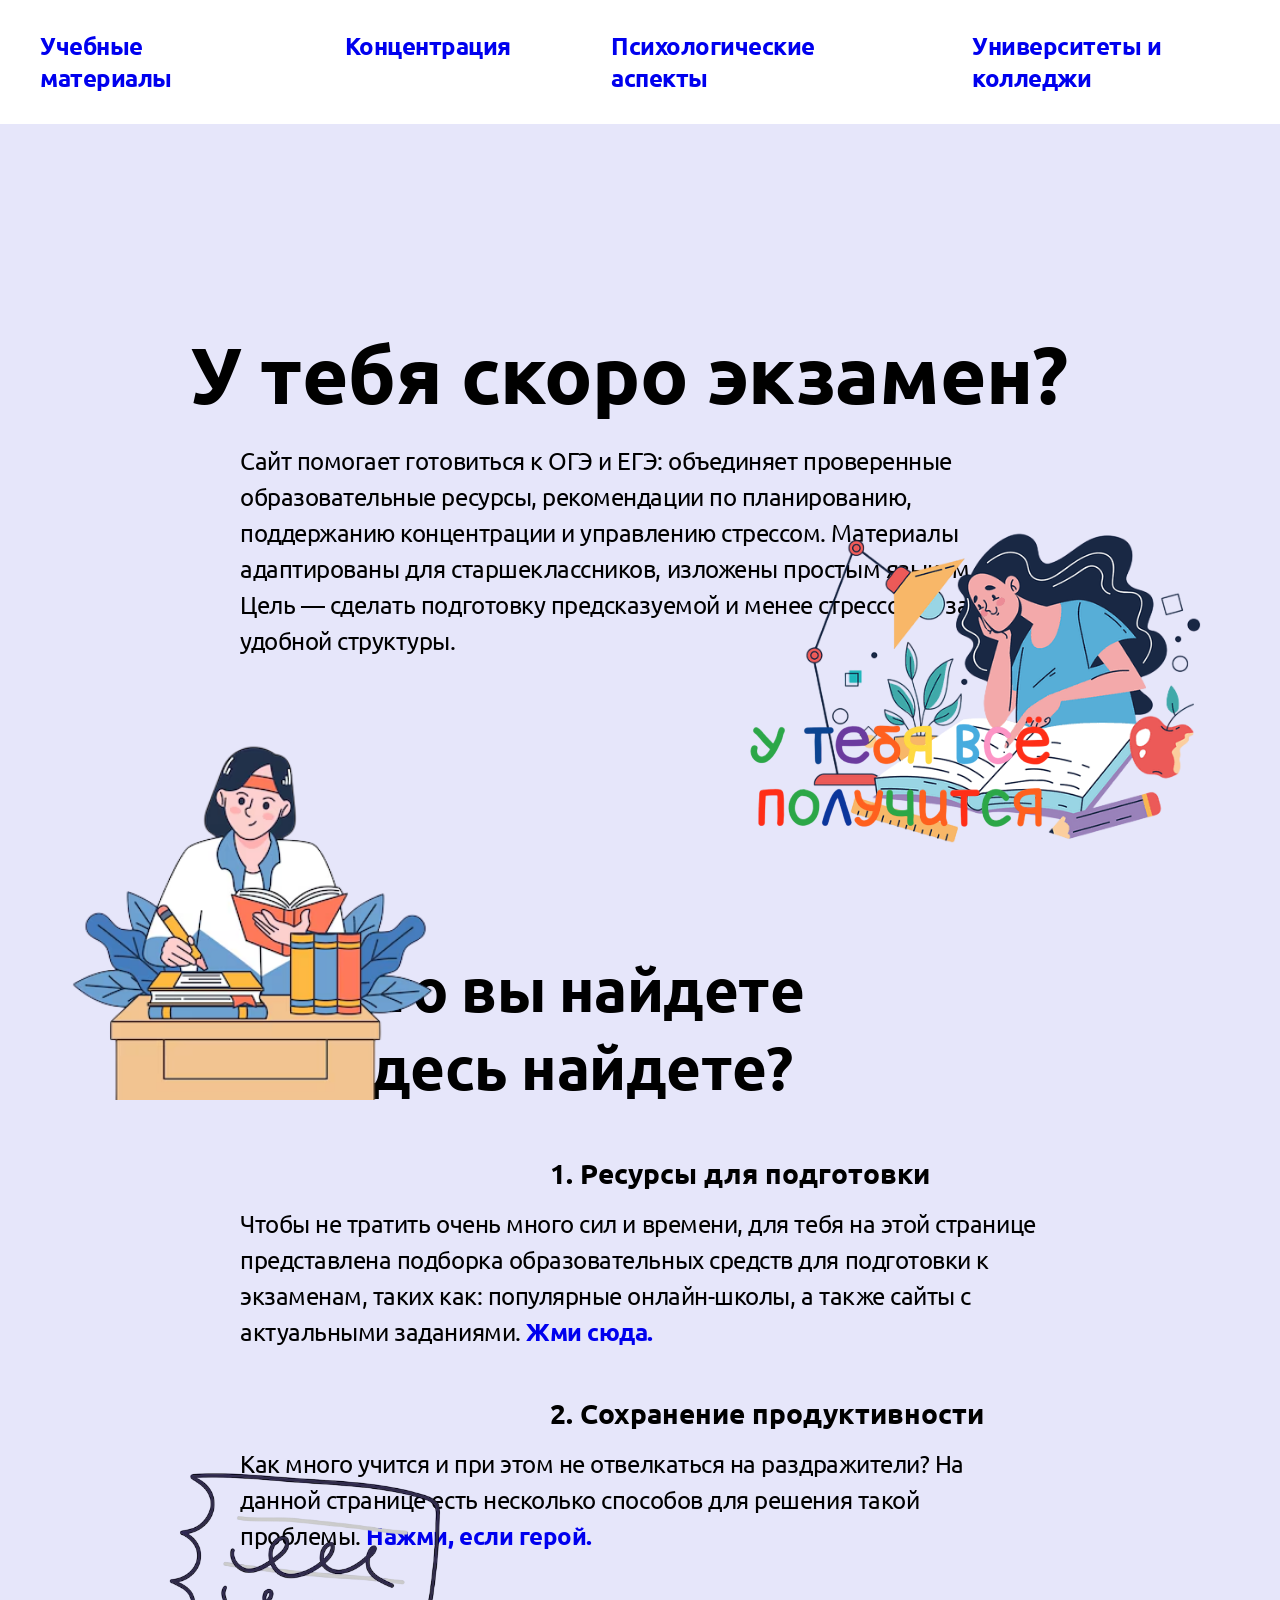
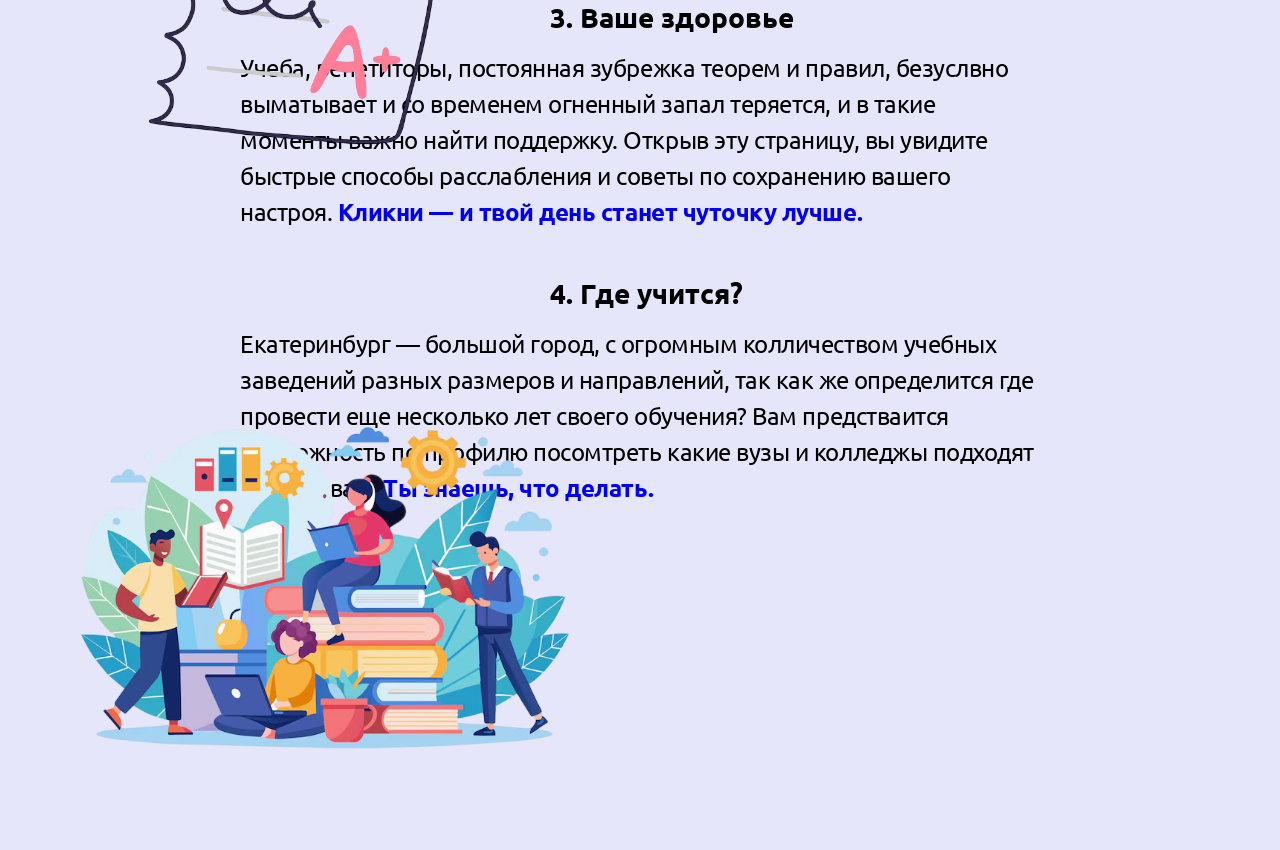
==== index.html @ 9af75a3a "Add files via upload" ====
<!DOCTYPE html>
<html lang="ru">
<head>
    <meta charset="UTF-8">
    <meta name="viewport" content="width=device-width, initial-scale=1.0">
    <title>экзамены???</title>
    <link rel="stylesheet" href="style.css">
    <link rel="preconnect" href="https://fonts.googleapis.com">
<link rel="preconnect" href="https://fonts.gstatic.com" crossorigin>
<link href="https://fonts.googleapis.com/css2?family=Ubuntu:ital,wght@0,300;0,400;0,500;0,700;1,300;1,400;1,500;1,700&display=swap" rel="stylesheet">
</head>
<body>
    <header class="HEADER">
        <div class="HEADER__container">
            <nav class="HEADER__nav">
                <ul class="HEADER__list">
                    <li class="HEADER__list-item">
                        <a class="HEADER__list-link" href="page2.html">Учебные материалы</a>
                    </li>
                    <li class="HEADER__list-item">
                        <a class="HEADER__list-link" href="page3.html">Концентрация</a>
                    </li>
                    <li class="HEADER__list-item">
                        <a class="HEADER__list-link" href="page4.html">Психологические аспекты</a>
                    </li>
                    <li class="HEADER__list-item">
                        <a class="HEADER__list-link" href="page5.html">Университеты и колледжи</a>
                    </li>
                </ul>
            </nav>
        </div>
    </header>
    <main>
        <section class="hero">
            <div class="hero__text">
                <h1 class= "hero__title">
                    У тебя скоро экзамен?
                </h1>
                <p class= "hero__desc">
                     Сайт помогает готовиться к ОГЭ и ЕГЭ: объединяет проверенные образовательные ресурсы, рекомендации по планированию, поддержанию концентрации и управлению стрессом. Материалы адаптированы для старшеклассников, изложены простым языком. Цель — сделать подготовку предсказуемой и менее стрессовой за счёт удобной структуры.
                </p>
            </div>
        </section>
        <img class="image" src="images/что.png" width="550" alt="">
        <img class="image2" src="images/yyyyyyy-Photoroom.png" width="400" alt="">
        <img class="image3" src="images/mdm-Photoroom.png" width="400" alt="">
        <section class="hero2">
            <div class="hero__text2">
                <h1 class= "hero__title2">
                    Что вы найдете здесь найдете?
                </h1>
                <w style="margin-left: 550px; font-weight: 800; font-size: 28px;">1. Ресурсы для подготовки</w>
                <p class= "hero__desc2">Чтобы не тратить очень много сил и времени, для тебя на этой странице представлена подборка образовательных средств для подготовки к экзаменам, таких как: популярные онлайн-школы, а также сайты с актуальными заданиями.<a class="SSA" href="page2.html"> Жми сюда.</a></p>
                <w style="margin-left: 550px; font-weight: 800; font-size: 28px;"> 2. Сохранение продуктивности</w>
                <p class= "hero__desc2"> Как много учится и при этом не отвелкаться на раздражители? На данной странице есть несколько способов для решения такой проблемы.<a class="SSA" href="page3.html"> Нажми, если герой.</a></p>
                <w style="margin-left: 550px; font-weight: 800; font-size: 28px;">3. Ваше здоровье</w>
                <p class= "hero__desc2">Учеба, репетиторы, постоянная зубрежка теорем и правил, безуслвно выматывает и со временем огненный запал теряется, и в такие моменты важно найти поддержку. Открыв эту страницу, вы увидите быстрые способы расслабления и советы по сохранению вашего настроя.<a class="SSA" href="page4.html"> Кликни — и твой день станет чуточку лучше.</a></p>
                <w style="margin-left: 550px; font-weight: 800; font-size: 28px;">4. Где учится?</w>
                <p class= "hero__desc2">Екатеринбург — большой город, с огромным колличеством учебных заведений разных размеров и направлений, так как же определится где провести еще несколько лет своего обучения? Вам предстваится возможность по профилю посомтреть какие вузы и колледжы подходят именно вам.<a class="SSA" href="page5.html"> Ты знаешь, что делать.</a></p>
            </div>
        </section>
        <img class="image4" src="images/аа-Photoroom.png" width="550" alt="">
        <img class="image5" src="images/ыыы-Photoroom.png" width="470" alt="">
        <img class="image6" src="images/gggg-Photoroom.png" width="550" alt="">
        <img class="image7" src="images/ds-Photoroom.png" width="400" alt="">
    </main>
</body>
</html>
---- style.css ----
:root {
    --dark: #000000;
}

*{
    margin: 0;
    padding: 0;
}

body{
    font-family: "Ubuntu", sans-serif;
    background-color: #E6E6FA;
}

.HEADER {
    padding-block: 30px;
    background-color: white;
}

.HEADER__container {
    max-width: 1200px;
    margin-inline: auto;
}

.HEADER__nav {
    display: flex;
    justify-content: space-between;
    align-items: center;
}

.HEADER__list {
    display: flex;
    gap: 100px;
    list-style: none;
}

ul {
    list-style: none;
}
.HEADER__list-item {
    font-weight: 900;
    font-size: 24px;
    letter-spacing: -0.47px;
    color: var(--dark);
}

a {
    text-decoration: none;
}

.hero {
    padding-block: 200px 0px;
}

.hero__desc {
    max-width: 800px;
    margin-inline: auto;
    font-weight: 400;
    font-size: 24px;
    letter-spacing: -0.47px;
    color: var(--dark);
    line-height: 1.5;
}

.hero__title {
    max-width: 900px;
    margin-inline: auto;
    font-weight: 900;
    font-size: 80px;
    letter-spacing: -0.47px;
    color: var(--dark);
    margin-bottom: 20px;
}

.image {
    position: absolute;
    top: 500px;
    right: 0px;
}

.image2 {
    position: absolute;
    top: 600px;
    left: 700px;
}

.image3 {
    position: absolute;
    top: 700px;
    left: 50px;
}

.hero2 {
    padding-block: 250px 100px;
}

.hero__desc2 {
    max-width: 800px;
    margin-inline: auto;
    font-weight: 400;
    font-size: 24px;
    letter-spacing: -0.47px;
    color: var(--dark);
    line-height: 1.5;
    margin-bottom: 45px;
    margin-top: 15px;
}

.hero__title2 {
    margin-top: 40px;
    max-width: 600px;
    margin-inline: auto;
    font-weight: 800;
    font-size: 60px;
    letter-spacing: -0.47px;
    color: var(--dark);
    margin-bottom: 50px;
}

.SSA {
    font-weight: 700;
    font-size: 24px;
    transition: color 0.3s ease;
}

.SSA:hover{
    color: #6A5ACD;
}

.image4 {
    position: absolute;
    top: 2000px;
    left: 50px;
}

.image5 {
    position: absolute;
    top: 1300px;
    left: 1390px;
}

.image6 {
    position: absolute;
    top: 1900px;
    left: 1270px;
}

.image7 {
    position: absolute;
    top: 1400px;
    left: 100px;
}
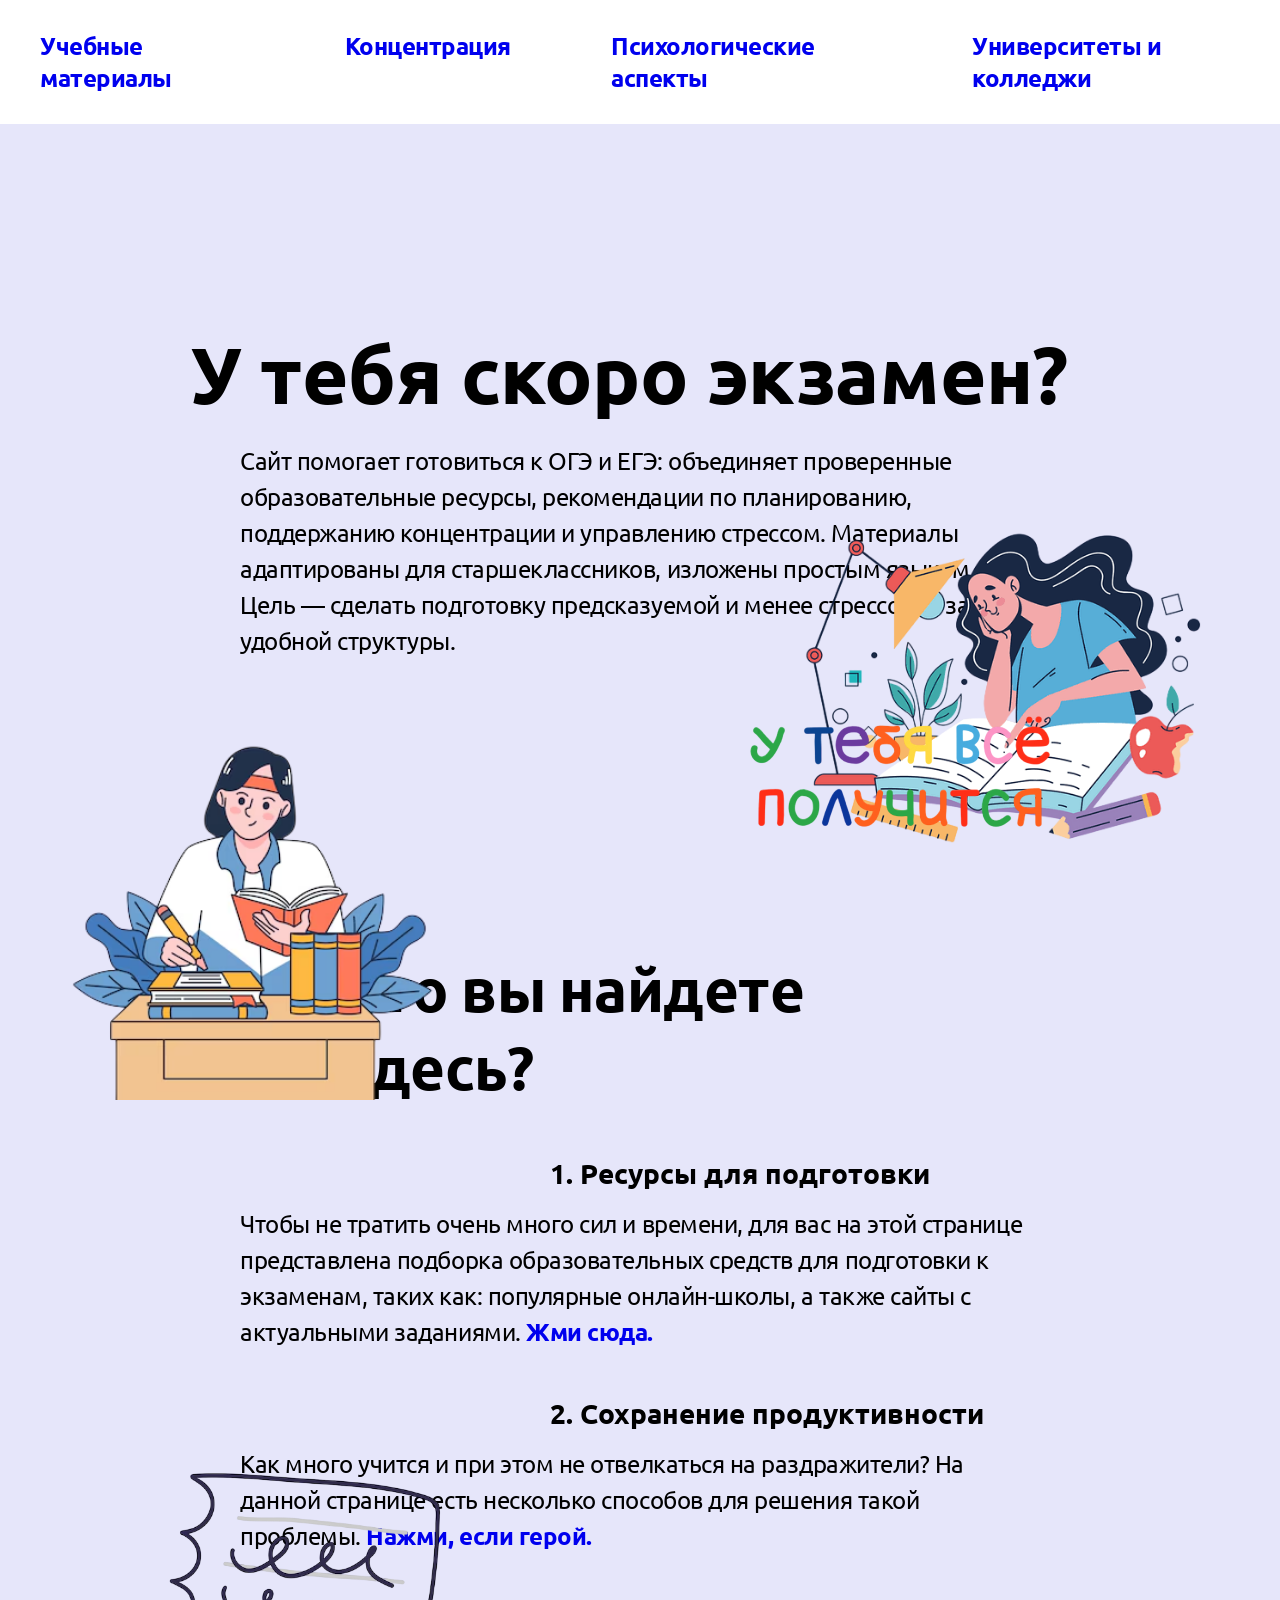
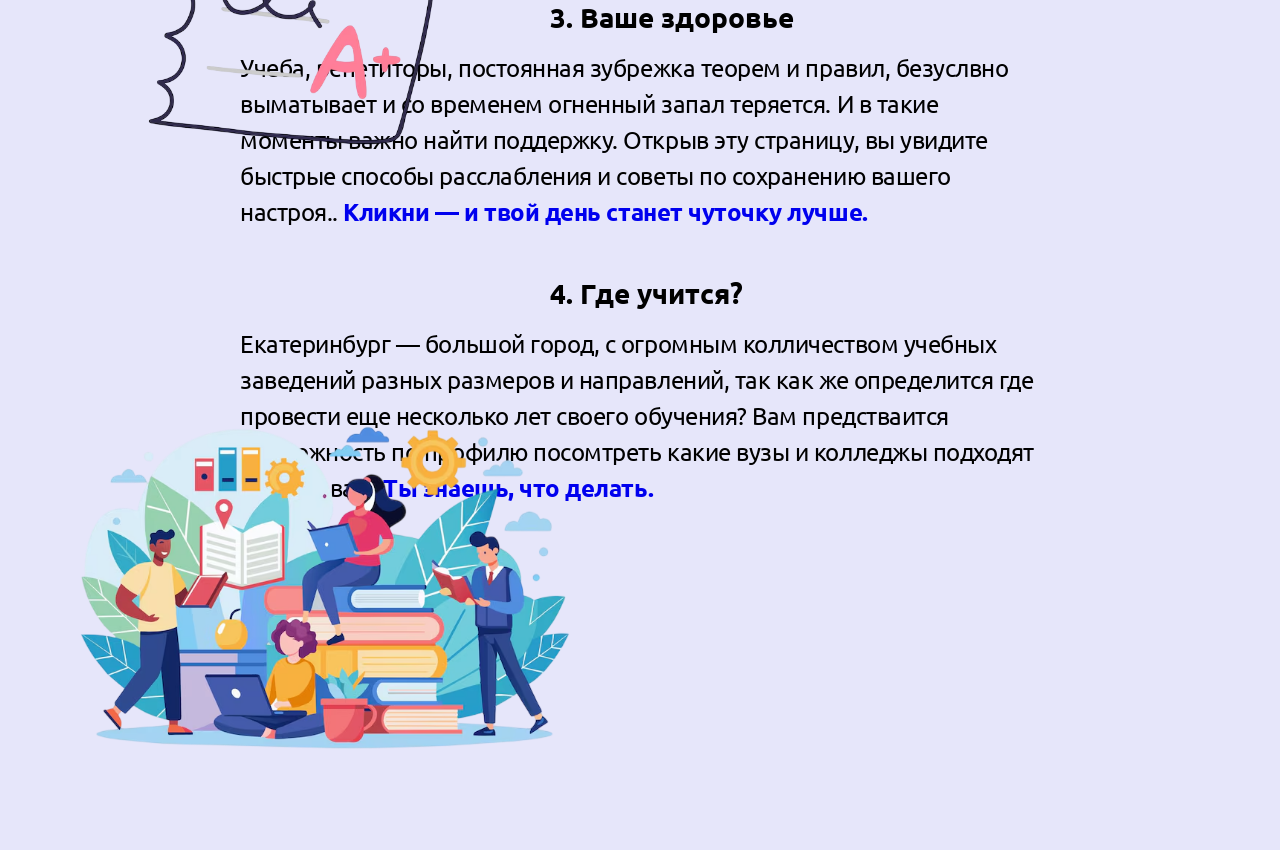
==== commit b287eadd: "Revise content and structure of index.html Updated the content and structure of the index.html file," ====
--- a/index.html
+++ b/index.html
@@ -47,14 +47,14 @@
         <section class="hero2">
             <div class="hero__text2">
                 <h1 class= "hero__title2">
-                    Что вы найдете здесь найдете?
+                    Что вы найдете здесь?
                 </h1>
                 <w style="margin-left: 550px; font-weight: 800; font-size: 28px;">1. Ресурсы для подготовки</w>
-                <p class= "hero__desc2">Чтобы не тратить очень много сил и времени, для тебя на этой странице представлена подборка образовательных средств для подготовки к экзаменам, таких как: популярные онлайн-школы, а также сайты с актуальными заданиями.<a class="SSA" href="page2.html"> Жми сюда.</a></p>
+                <p class= "hero__desc2">Чтобы не тратить очень много сил и времени, для вас на этой странице представлена подборка образовательных средств для подготовки к экзаменам, таких как: популярные онлайн-школы, а также сайты с актуальными заданиями.<a class="SSA" href="page2.html"> Жми сюда.</a></p>
                 <w style="margin-left: 550px; font-weight: 800; font-size: 28px;"> 2. Сохранение продуктивности</w>
                 <p class= "hero__desc2"> Как много учится и при этом не отвелкаться на раздражители? На данной странице есть несколько способов для решения такой проблемы.<a class="SSA" href="page3.html"> Нажми, если герой.</a></p>
                 <w style="margin-left: 550px; font-weight: 800; font-size: 28px;">3. Ваше здоровье</w>
-                <p class= "hero__desc2">Учеба, репетиторы, постоянная зубрежка теорем и правил, безуслвно выматывает и со временем огненный запал теряется, и в такие моменты важно найти поддержку. Открыв эту страницу, вы увидите быстрые способы расслабления и советы по сохранению вашего настроя.<a class="SSA" href="page4.html"> Кликни — и твой день станет чуточку лучше.</a></p>
+                <p class= "hero__desc2">Учеба, репетиторы, постоянная зубрежка теорем и правил, безуслвно выматывает и со временем огненный запал теряется. И в такие моменты важно найти поддержку. Открыв эту страницу, вы увидите быстрые способы расслабления и советы по сохранению вашего настроя..<a class="SSA" href="page4.html"> Кликни — и твой день станет чуточку лучше.</a></p>
                 <w style="margin-left: 550px; font-weight: 800; font-size: 28px;">4. Где учится?</w>
                 <p class= "hero__desc2">Екатеринбург — большой город, с огромным колличеством учебных заведений разных размеров и направлений, так как же определится где провести еще несколько лет своего обучения? Вам предстваится возможность по профилю посомтреть какие вузы и колледжы подходят именно вам.<a class="SSA" href="page5.html"> Ты знаешь, что делать.</a></p>
             </div>
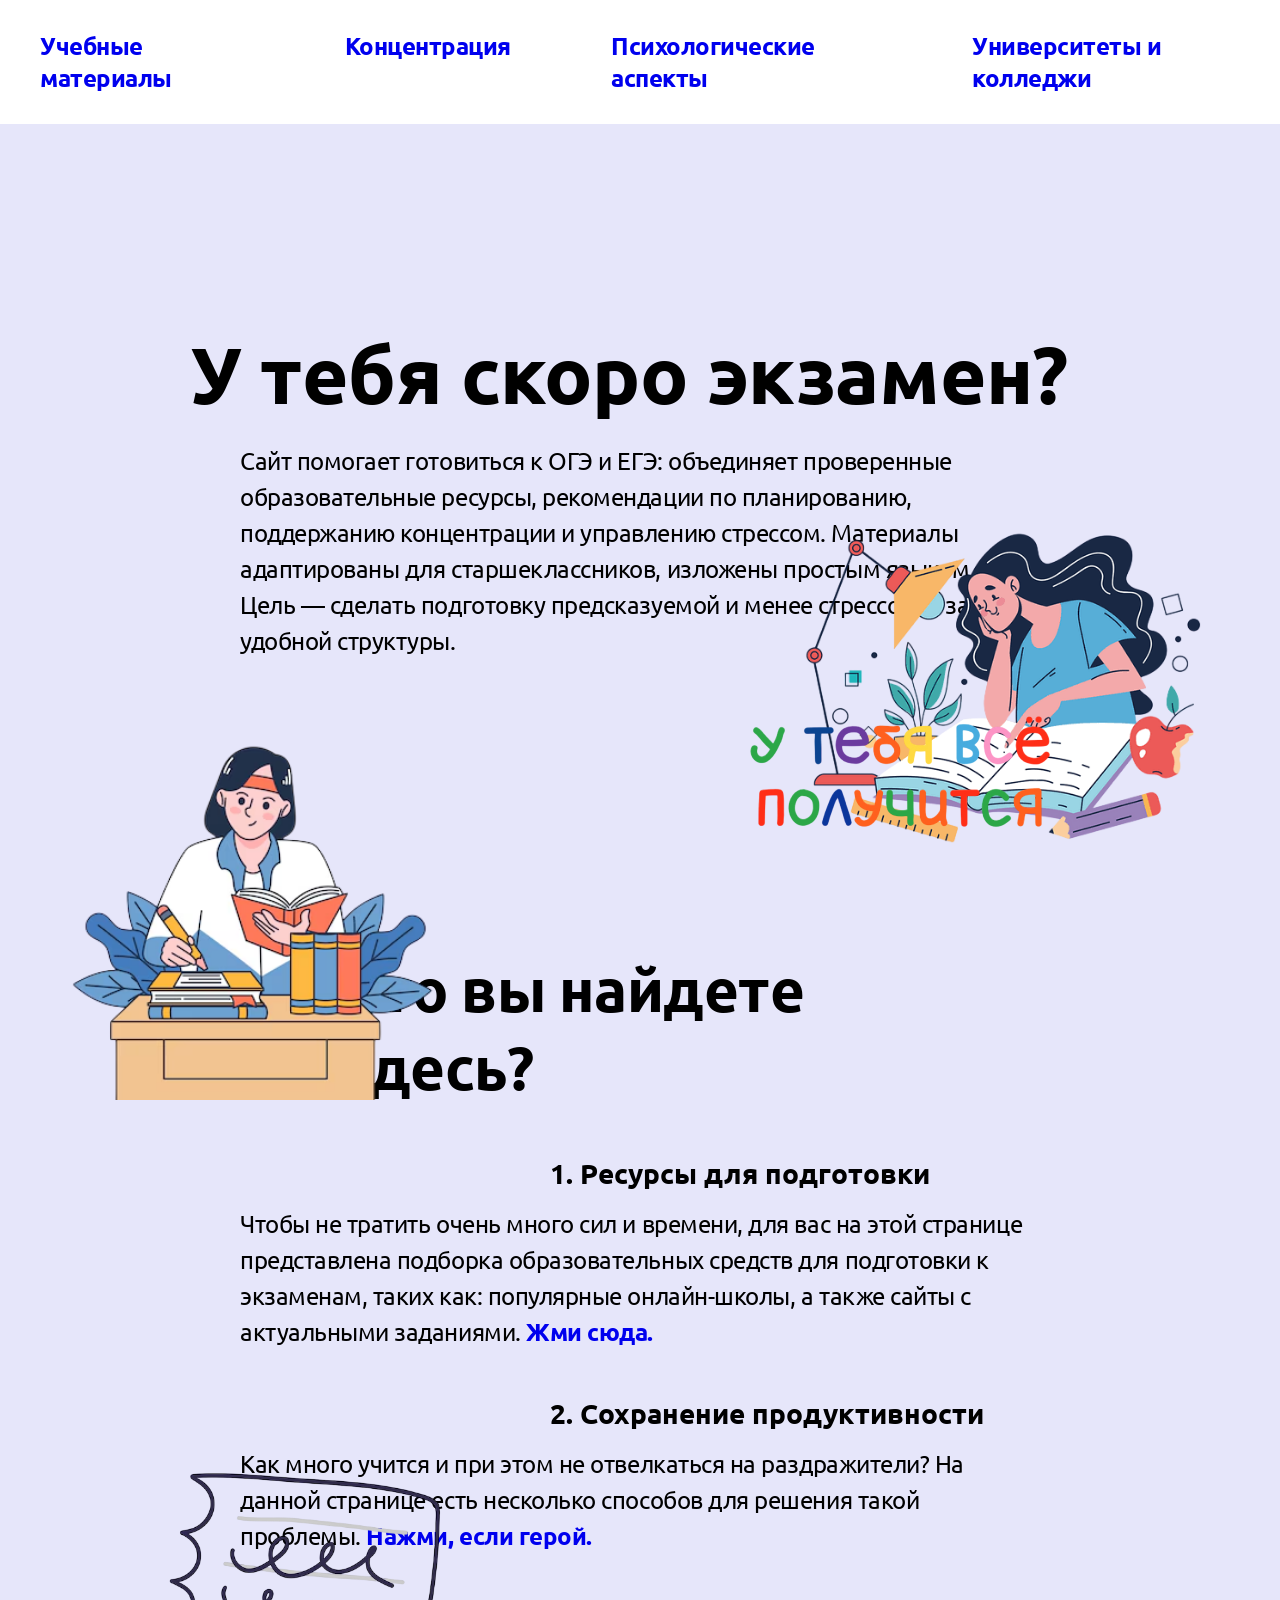
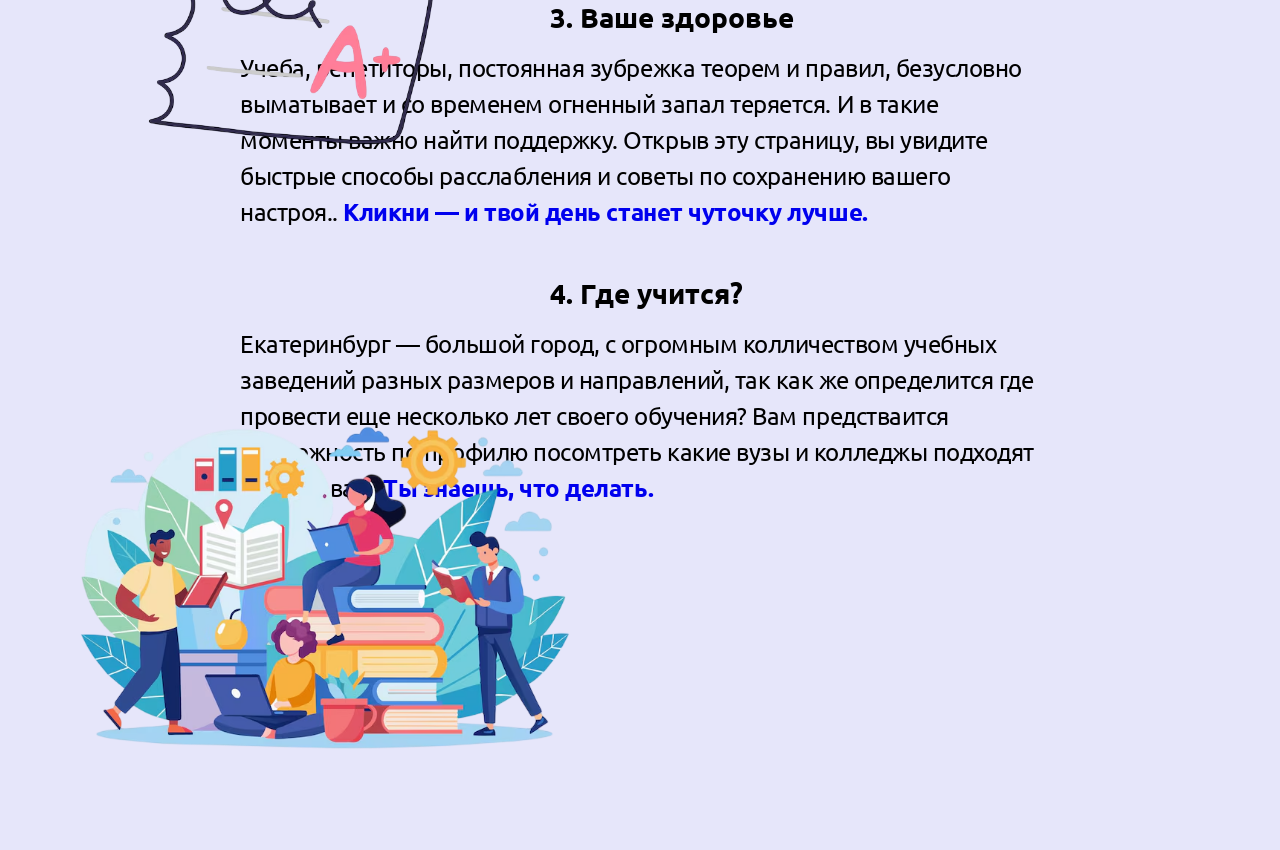
==== commit fb31804e: "Fix HTML formatting and structure" ====
--- a/index.html
+++ b/index.html
@@ -54,7 +54,7 @@
                 <w style="margin-left: 550px; font-weight: 800; font-size: 28px;"> 2. Сохранение продуктивности</w>
                 <p class= "hero__desc2"> Как много учится и при этом не отвелкаться на раздражители? На данной странице есть несколько способов для решения такой проблемы.<a class="SSA" href="page3.html"> Нажми, если герой.</a></p>
                 <w style="margin-left: 550px; font-weight: 800; font-size: 28px;">3. Ваше здоровье</w>
-                <p class= "hero__desc2">Учеба, репетиторы, постоянная зубрежка теорем и правил, безуслвно выматывает и со временем огненный запал теряется. И в такие моменты важно найти поддержку. Открыв эту страницу, вы увидите быстрые способы расслабления и советы по сохранению вашего настроя..<a class="SSA" href="page4.html"> Кликни — и твой день станет чуточку лучше.</a></p>
+                <p class= "hero__desc2">Учеба, репетиторы, постоянная зубрежка теорем и правил, безусловно выматывает и со временем огненный запал теряется. И в такие моменты важно найти поддержку. Открыв эту страницу, вы увидите быстрые способы расслабления и советы по сохранению вашего настроя..<a class="SSA" href="page4.html"> Кликни — и твой день станет чуточку лучше.</a></p>
                 <w style="margin-left: 550px; font-weight: 800; font-size: 28px;">4. Где учится?</w>
                 <p class= "hero__desc2">Екатеринбург — большой город, с огромным колличеством учебных заведений разных размеров и направлений, так как же определится где провести еще несколько лет своего обучения? Вам предстваится возможность по профилю посомтреть какие вузы и колледжы подходят именно вам.<a class="SSA" href="page5.html"> Ты знаешь, что делать.</a></p>
             </div>
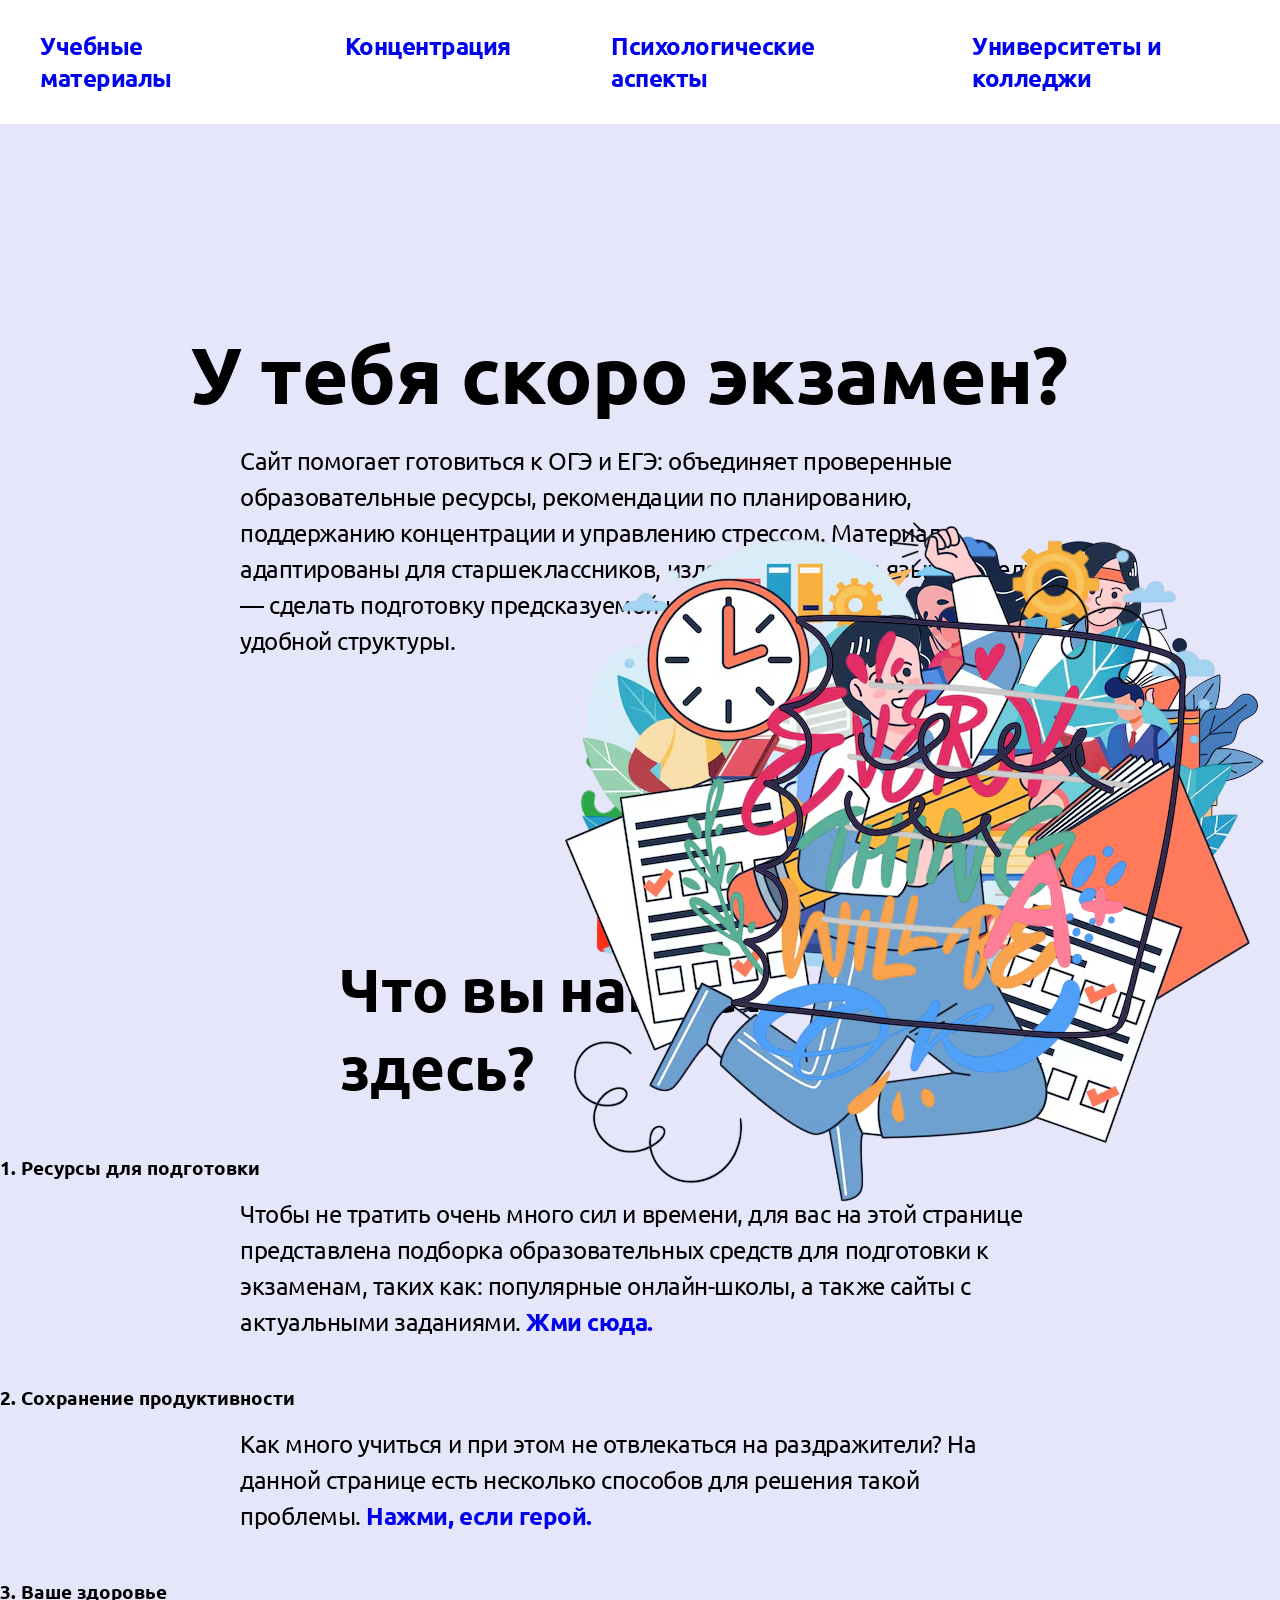
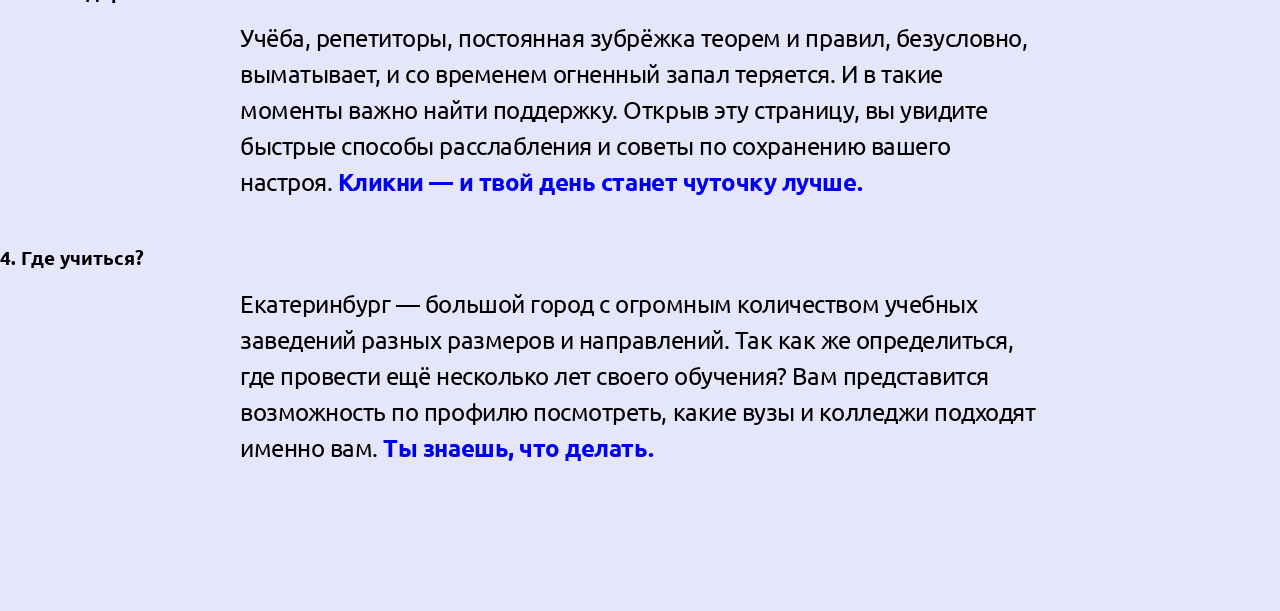
==== commit d3ec1d5a: "Refactor index.html for improved structure and clarity Refactored HTML structure and improved access" ====
--- a/index.html
+++ b/index.html
@@ -6,8 +6,8 @@
     <title>экзамены???</title>
     <link rel="stylesheet" href="style.css">
     <link rel="preconnect" href="https://fonts.googleapis.com">
-<link rel="preconnect" href="https://fonts.gstatic.com" crossorigin>
-<link href="https://fonts.googleapis.com/css2?family=Ubuntu:ital,wght@0,300;0,400;0,500;0,700;1,300;1,400;1,500;1,700&display=swap" rel="stylesheet">
+    <link rel="preconnect" href="https://fonts.gstatic.com" crossorigin>
+    <link href="https://fonts.googleapis.com/css2?family=Ubuntu:ital,wght@0,300;0,400;0,500;0,700;1,300;1,400;1,500;1,700&display=swap" rel="stylesheet">
 </head>
 <body>
     <header class="HEADER">
@@ -33,36 +33,56 @@
     <main>
         <section class="hero">
             <div class="hero__text">
-                <h1 class= "hero__title">
-                    У тебя скоро экзамен?
-                </h1>
-                <p class= "hero__desc">
-                     Сайт помогает готовиться к ОГЭ и ЕГЭ: объединяет проверенные образовательные ресурсы, рекомендации по планированию, поддержанию концентрации и управлению стрессом. Материалы адаптированы для старшеклассников, изложены простым языком. Цель — сделать подготовку предсказуемой и менее стрессовой за счёт удобной структуры.
+                <h1 class="hero__title">У тебя скоро экзамен?</h1>
+                <p class="hero__desc">
+                    Сайт помогает готовиться к ОГЭ и ЕГЭ: объединяет проверенные образовательные ресурсы, рекомендации по планированию, поддержанию концентрации и управлению стрессом. Материалы адаптированы для старшеклассников, изложены простым языком. Цель — сделать подготовку предсказуемой и менее стрессовой за счёт удобной структуры.
                 </p>
             </div>
+            <div class="hero__images">
+                <img class="image image--1" src="images/что.png" alt="">
+                <img class="image image--2" src="images/yyyyyyy-Photoroom.png" alt="">
+                <img class="image image--3" src="images/mdm-Photoroom.png" alt="">
+            </div>
         </section>
-        <img class="image" src="images/что.png" width="550" alt="">
-        <img class="image2" src="images/yyyyyyy-Photoroom.png" width="400" alt="">
-        <img class="image3" src="images/mdm-Photoroom.png" width="400" alt="">
         <section class="hero2">
             <div class="hero__text2">
-                <h1 class= "hero__title2">
-                    Что вы найдете здесь?
-                </h1>
-                <w style="margin-left: 550px; font-weight: 800; font-size: 28px;">1. Ресурсы для подготовки</w>
-                <p class= "hero__desc2">Чтобы не тратить очень много сил и времени, для вас на этой странице представлена подборка образовательных средств для подготовки к экзаменам, таких как: популярные онлайн-школы, а также сайты с актуальными заданиями.<a class="SSA" href="page2.html"> Жми сюда.</a></p>
-                <w style="margin-left: 550px; font-weight: 800; font-size: 28px;"> 2. Сохранение продуктивности</w>
-                <p class= "hero__desc2"> Как много учится и при этом не отвелкаться на раздражители? На данной странице есть несколько способов для решения такой проблемы.<a class="SSA" href="page3.html"> Нажми, если герой.</a></p>
-                <w style="margin-left: 550px; font-weight: 800; font-size: 28px;">3. Ваше здоровье</w>
-                <p class= "hero__desc2">Учеба, репетиторы, постоянная зубрежка теорем и правил, безусловно выматывает и со временем огненный запал теряется. И в такие моменты важно найти поддержку. Открыв эту страницу, вы увидите быстрые способы расслабления и советы по сохранению вашего настроя..<a class="SSA" href="page4.html"> Кликни — и твой день станет чуточку лучше.</a></p>
-                <w style="margin-left: 550px; font-weight: 800; font-size: 28px;">4. Где учится?</w>
-                <p class= "hero__desc2">Екатеринбург — большой город, с огромным колличеством учебных заведений разных размеров и направлений, так как же определится где провести еще несколько лет своего обучения? Вам предстваится возможность по профилю посомтреть какие вузы и колледжы подходят именно вам.<a class="SSA" href="page5.html"> Ты знаешь, что делать.</a></p>
+                <h2 class="hero__title2">Что вы найдёте здесь?</h2>
+                <div class="info-card">
+                    <h3 class="info-card__title">1. Ресурсы для подготовки</h3>
+                    <p class="hero__desc2">
+                        Чтобы не тратить очень много сил и времени, для вас на этой странице представлена подборка образовательных средств для подготовки к экзаменам, таких как: популярные онлайн-школы, а также сайты с актуальными заданиями.
+                        <a class="SSA" href="page2.html">Жми сюда.</a>
+                    </p>
+                </div>
+                <div class="info-card">
+                    <h3 class="info-card__title">2. Сохранение продуктивности</h3>
+                    <p class="hero__desc2">
+                        Как много учиться и при этом не отвлекаться на раздражители? На данной странице есть несколько способов для решения такой проблемы.
+                        <a class="SSA" href="page3.html">Нажми, если герой.</a>
+                    </p>
+                </div>
+                <div class="info-card">
+                    <h3 class="info-card__title">3. Ваше здоровье</h3>
+                    <p class="hero__desc2">
+                        Учёба, репетиторы, постоянная зубрёжка теорем и правил, безусловно, выматывает, и со временем огненный запал теряется. И в такие моменты важно найти поддержку. Открыв эту страницу, вы увидите быстрые способы расслабления и советы по сохранению вашего настроя.
+                        <a class="SSA" href="page4.html">Кликни — и твой день станет чуточку лучше.</a>
+                    </p>
+                </div>
+                <div class="info-card">
+                    <h3 class="info-card__title">4. Где учиться?</h3>
+                    <p class="hero__desc2">
+                        Екатеринбург — большой город с огромным количеством учебных заведений разных размеров и направлений. Так как же определиться, где провести ещё несколько лет своего обучения? Вам представится возможность по профилю посмотреть, какие вузы и колледжи подходят именно вам.
+                        <a class="SSA" href="page5.html">Ты знаешь, что делать.</a>
+                    </p>
+                </div>
             </div>
         </section>
-        <img class="image4" src="images/аа-Photoroom.png" width="550" alt="">
-        <img class="image5" src="images/ыыы-Photoroom.png" width="470" alt="">
-        <img class="image6" src="images/gggg-Photoroom.png" width="550" alt="">
-        <img class="image7" src="images/ds-Photoroom.png" width="400" alt="">
+        <div class="bottom-images">
+            <img class="image image--4" src="images/аа-Photoroom.png" alt="">
+            <img class="image image--5" src="images/ыыы-Photoroom.png" alt="">
+            <img class="image image--6" src="images/gggg-Photoroom.png" alt="">
+            <img class="image image--7" src="images/ds-Photoroom.png" alt="">
+        </div>
     </main>
 </body>
 </html>
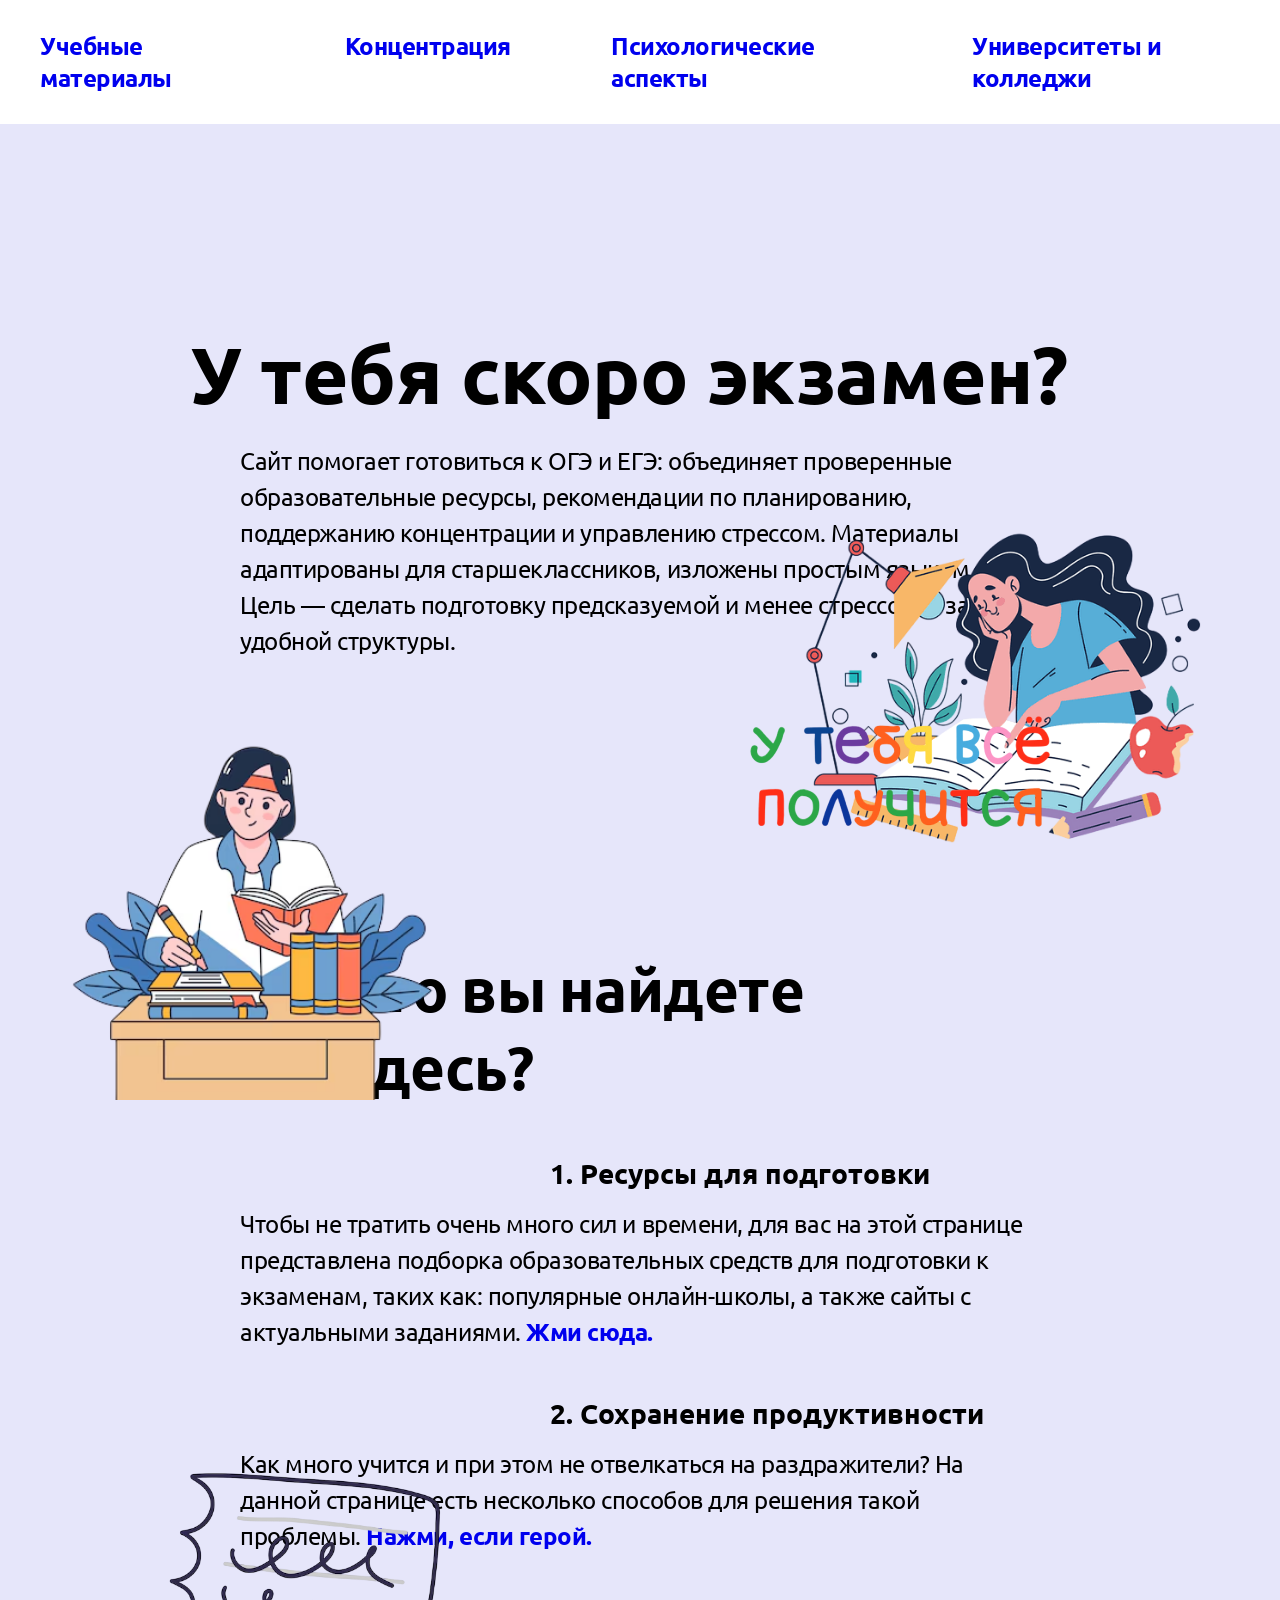
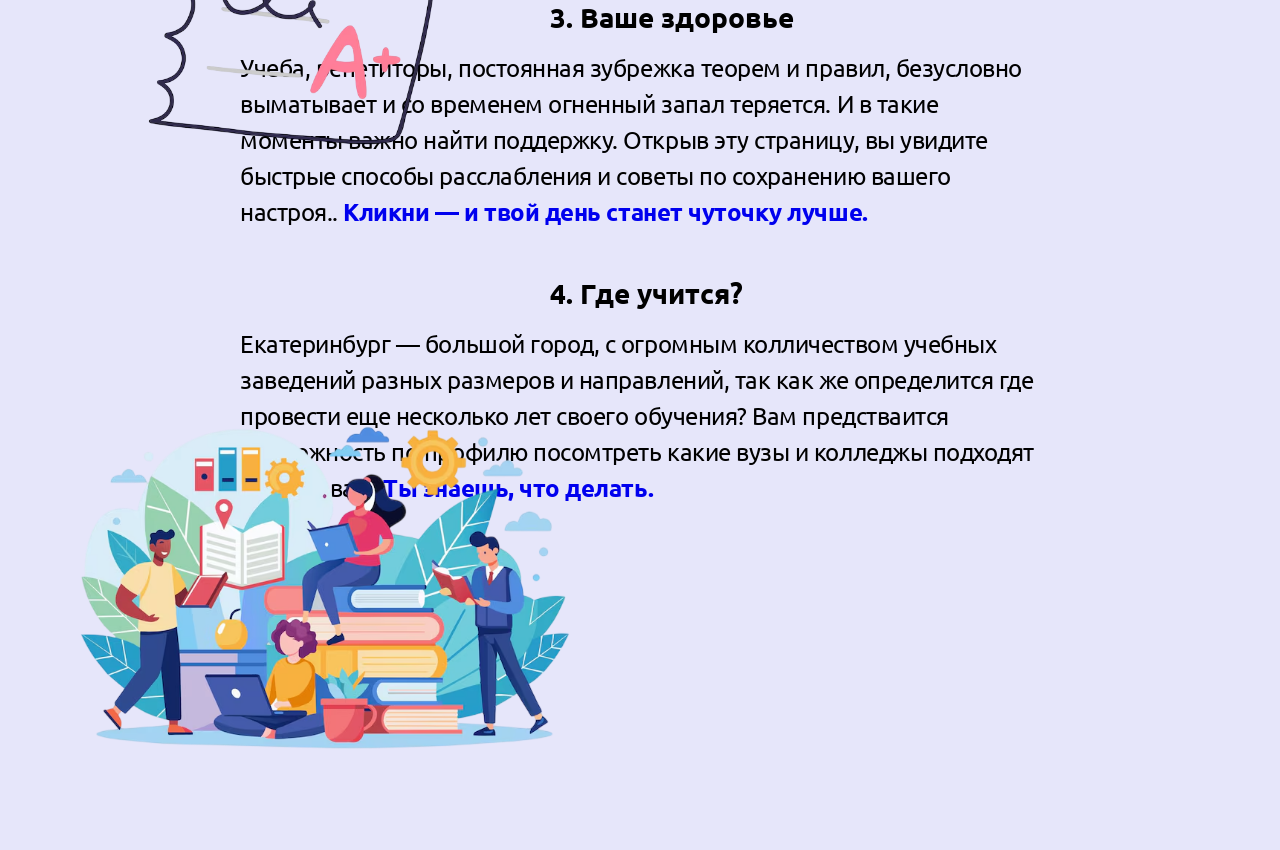
==== commit 3b414cca: "Refactor index.html for improved structure Removed redundant HTML elements and adjusted structure fo" ====
--- a/index.html
+++ b/index.html
@@ -1,13 +1,14 @@
 <!DOCTYPE html>
 <html lang="ru">
 <head>
+    <meta name="viewport" content="width=device-width, initial-scale=1.0">
     <meta charset="UTF-8">
     <meta name="viewport" content="width=device-width, initial-scale=1.0">
     <title>экзамены???</title>
     <link rel="stylesheet" href="style.css">
     <link rel="preconnect" href="https://fonts.googleapis.com">
-    <link rel="preconnect" href="https://fonts.gstatic.com" crossorigin>
-    <link href="https://fonts.googleapis.com/css2?family=Ubuntu:ital,wght@0,300;0,400;0,500;0,700;1,300;1,400;1,500;1,700&display=swap" rel="stylesheet">
+<link rel="preconnect" href="https://fonts.gstatic.com" crossorigin>
+<link href="https://fonts.googleapis.com/css2?family=Ubuntu:ital,wght@0,300;0,400;0,500;0,700;1,300;1,400;1,500;1,700&display=swap" rel="stylesheet">
 </head>
 <body>
     <header class="HEADER">
@@ -33,56 +34,36 @@
     <main>
         <section class="hero">
             <div class="hero__text">
-                <h1 class="hero__title">У тебя скоро экзамен?</h1>
-                <p class="hero__desc">
-                    Сайт помогает готовиться к ОГЭ и ЕГЭ: объединяет проверенные образовательные ресурсы, рекомендации по планированию, поддержанию концентрации и управлению стрессом. Материалы адаптированы для старшеклассников, изложены простым языком. Цель — сделать подготовку предсказуемой и менее стрессовой за счёт удобной структуры.
+                <h1 class= "hero__title">
+                    У тебя скоро экзамен?
+                </h1>
+                <p class= "hero__desc">
+                     Сайт помогает готовиться к ОГЭ и ЕГЭ: объединяет проверенные образовательные ресурсы, рекомендации по планированию, поддержанию концентрации и управлению стрессом. Материалы адаптированы для старшеклассников, изложены простым языком. Цель — сделать подготовку предсказуемой и менее стрессовой за счёт удобной структуры.
                 </p>
             </div>
-            <div class="hero__images">
-                <img class="image image--1" src="images/что.png" alt="">
-                <img class="image image--2" src="images/yyyyyyy-Photoroom.png" alt="">
-                <img class="image image--3" src="images/mdm-Photoroom.png" alt="">
+        </section>
+        <img class="image" src="images/что.png" width="550" alt="">
+        <img class="image2" src="images/yyyyyyy-Photoroom.png" width="400" alt="">
+        <img class="image3" src="images/mdm-Photoroom.png" width="400" alt="">
+        <section class="hero2">
+            <div class="hero__text2">
+                <h1 class= "hero__title2">
+                    Что вы найдете здесь?
+                </h1>
+                <w style="margin-left: 550px; font-weight: 800; font-size: 28px;">1. Ресурсы для подготовки</w>
+                <p class= "hero__desc2">Чтобы не тратить очень много сил и времени, для вас на этой странице представлена подборка образовательных средств для подготовки к экзаменам, таких как: популярные онлайн-школы, а также сайты с актуальными заданиями.<a class="SSA" href="page2.html"> Жми сюда.</a></p>
+                <w style="margin-left: 550px; font-weight: 800; font-size: 28px;"> 2. Сохранение продуктивности</w>
+                <p class= "hero__desc2"> Как много учится и при этом не отвелкаться на раздражители? На данной странице есть несколько способов для решения такой проблемы.<a class="SSA" href="page3.html"> Нажми, если герой.</a></p>
+                <w style="margin-left: 550px; font-weight: 800; font-size: 28px;">3. Ваше здоровье</w>
+                <p class= "hero__desc2">Учеба, репетиторы, постоянная зубрежка теорем и правил, безусловно выматывает и со временем огненный запал теряется. И в такие моменты важно найти поддержку. Открыв эту страницу, вы увидите быстрые способы расслабления и советы по сохранению вашего настроя..<a class="SSA" href="page4.html"> Кликни — и твой день станет чуточку лучше.</a></p>
+                <w style="margin-left: 550px; font-weight: 800; font-size: 28px;">4. Где учится?</w>
+                <p class= "hero__desc2">Екатеринбург — большой город, с огромным колличеством учебных заведений разных размеров и направлений, так как же определится где провести еще несколько лет своего обучения? Вам предстваится возможность по профилю посомтреть какие вузы и колледжы подходят именно вам.<a class="SSA" href="page5.html"> Ты знаешь, что делать.</a></p>
             </div>
         </section>
-        <section class="hero2">
-            <div class="hero__text2">
-                <h2 class="hero__title2">Что вы найдёте здесь?</h2>
-                <div class="info-card">
-                    <h3 class="info-card__title">1. Ресурсы для подготовки</h3>
-                    <p class="hero__desc2">
-                        Чтобы не тратить очень много сил и времени, для вас на этой странице представлена подборка образовательных средств для подготовки к экзаменам, таких как: популярные онлайн-школы, а также сайты с актуальными заданиями.
-                        <a class="SSA" href="page2.html">Жми сюда.</a>
-                    </p>
-                </div>
-                <div class="info-card">
-                    <h3 class="info-card__title">2. Сохранение продуктивности</h3>
-                    <p class="hero__desc2">
-                        Как много учиться и при этом не отвлекаться на раздражители? На данной странице есть несколько способов для решения такой проблемы.
-                        <a class="SSA" href="page3.html">Нажми, если герой.</a>
-                    </p>
-                </div>
-                <div class="info-card">
-                    <h3 class="info-card__title">3. Ваше здоровье</h3>
-                    <p class="hero__desc2">
-                        Учёба, репетиторы, постоянная зубрёжка теорем и правил, безусловно, выматывает, и со временем огненный запал теряется. И в такие моменты важно найти поддержку. Открыв эту страницу, вы увидите быстрые способы расслабления и советы по сохранению вашего настроя.
-                        <a class="SSA" href="page4.html">Кликни — и твой день станет чуточку лучше.</a>
-                    </p>
-                </div>
-                <div class="info-card">
-                    <h3 class="info-card__title">4. Где учиться?</h3>
-                    <p class="hero__desc2">
-                        Екатеринбург — большой город с огромным количеством учебных заведений разных размеров и направлений. Так как же определиться, где провести ещё несколько лет своего обучения? Вам представится возможность по профилю посмотреть, какие вузы и колледжи подходят именно вам.
-                        <a class="SSA" href="page5.html">Ты знаешь, что делать.</a>
-                    </p>
-                </div>
-            </div>
-        </section>
-        <div class="bottom-images">
-            <img class="image image--4" src="images/аа-Photoroom.png" alt="">
-            <img class="image image--5" src="images/ыыы-Photoroom.png" alt="">
-            <img class="image image--6" src="images/gggg-Photoroom.png" alt="">
-            <img class="image image--7" src="images/ds-Photoroom.png" alt="">
-        </div>
+        <img class="image4" src="images/аа-Photoroom.png" width="550" alt="">
+        <img class="image5" src="images/ыыы-Photoroom.png" width="470" alt="">
+        <img class="image6" src="images/gggg-Photoroom.png" width="550" alt="">
+        <img class="image7" src="images/ds-Photoroom.png" width="400" alt="">
     </main>
 </body>
 </html>
--- a/style.css
+++ b/style.css
@@ -149,4 +149,4 @@
     position: absolute;
     top: 1400px;
     left: 100px;
-}+}
